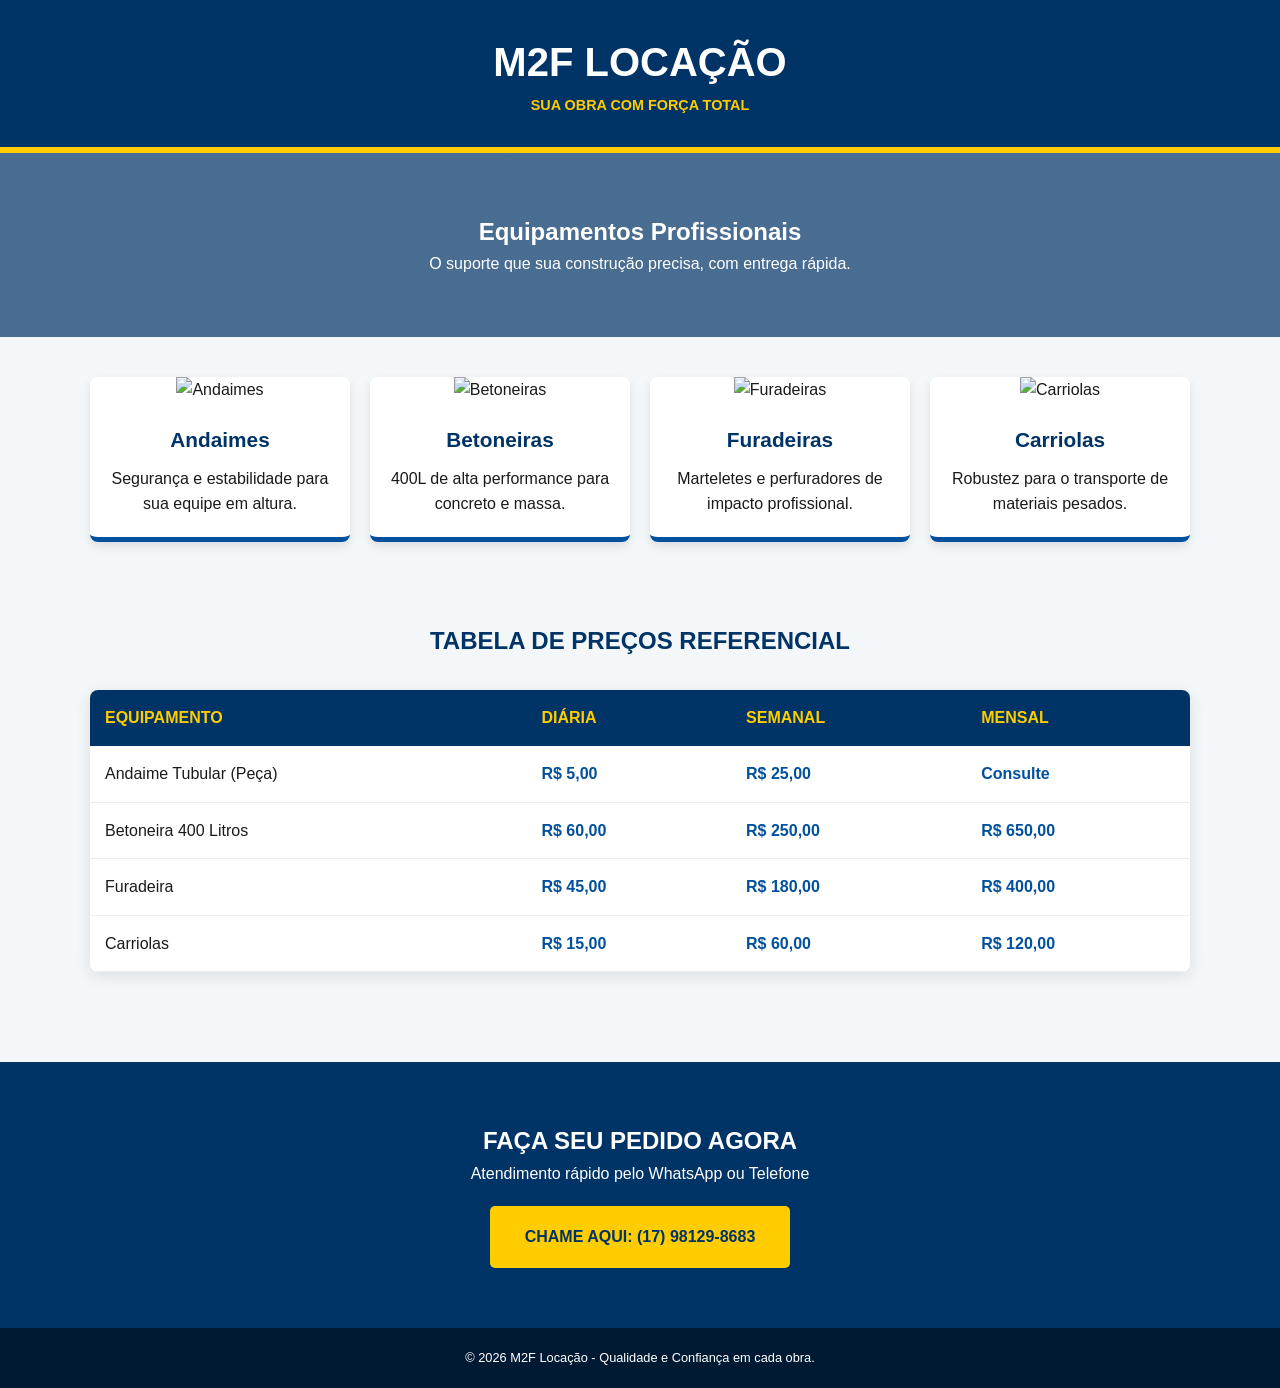
==== index (2).html @ eb59a324 "Add files via upload" ====
<!DOCTYPE html>
<html lang="pt-br">
<head>
    <meta charset="UTF-8">
    <meta name="viewport" content="width=device-width, initial-scale=1.0">
    <title>M2F Locação | Equipamentos para Construção</title>
    <style>
        :root {
            --azul-primario: #003366;
            --azul-secundario: #00509d;
            --amarelo: #ffcc00;
            --branco: #ffffff;
            --cinza-fundo: #f4f7f9;
            --texto-escuro: #1a1a1a;
        }

        * { margin: 0; padding: 0; box-sizing: border-box; font-family: 'Segoe UI', Arial, sans-serif; }
        body { background-color: var(--cinza-fundo); color: var(--texto-escuro); line-height: 1.6; }
        .container { width: 90%; max-width: 1100px; margin: auto; }

        header { background: var(--azul-primario); color: var(--branco); padding: 30px 0; text-align: center; border-bottom: 6px solid var(--amarelo); }
        header h1 { font-size: 2.5rem; text-transform: uppercase; }
        header p { color: var(--amarelo); font-weight: 600; font-size: 0.9rem; text-transform: uppercase; }
        
        .hero { background: linear-gradient(rgba(0,51,102,0.7), rgba(0,51,102,0.7)), url('https://images.unsplash.com/photo-1541888946425-d81bb19240f5?auto=format&fit=crop&w=1350&q=80'); 
                background-size: cover; background-position: center; color: var(--branco); padding: 60px 20px; text-align: center; }

        .equipamentos { display: grid; grid-template-columns: repeat(auto-fit, minmax(240px, 1fr)); gap: 20px; padding: 40px 0; }
        .card { background: var(--branco); border-radius: 8px; overflow: hidden; text-align: center; border-bottom: 5px solid var(--azul-secundario); box-shadow: 0 4px 10px rgba(0,0,0,0.1); transition: 0.3s; }
        .card:hover { transform: translateY(-5px); border-bottom-color: var(--amarelo); }
        .card img { width: 100%; height: 180px; object-fit: cover; }
        .card-content { padding: 20px; }
        .card h3 { color: var(--azul-primario); margin-bottom: 10px; font-size: 1.3rem; }

        .secao-precos { padding: 40px 0; }
        .titulo-secao { text-align: center; color: var(--azul-primario); margin-bottom: 30px; text-transform: uppercase; }
        .tabela-wrapper { overflow-x: auto; background: var(--branco); border-radius: 8px; box-shadow: 0 4px 15px rgba(0,0,0,0.1); }
        table { width: 100%; border-collapse: collapse; min-width: 500px; }
        th { background: var(--azul-primario); color: var(--amarelo); text-align: left; padding: 15px; text-transform: uppercase; }
        td { padding: 15px; border-bottom: 1px solid #eee; }
        tr:hover { background-color: #fff9e6; }
        .preco-tag { font-weight: bold; color: var(--azul-secundario); }

        .contato { background: var(--azul-primario); color: var(--branco); padding: 60px 20px; text-align: center; margin-top: 50px; }
        .btn-whatsapp { background: var(--amarelo); color: var(--azul-primario); padding: 18px 35px; text-decoration: none; border-radius: 5px; font-weight: 900; display: inline-block; margin-top: 20px; text-transform: uppercase; }
        .btn-whatsapp:hover { background: var(--branco); transform: scale(1.05); }

        footer { background: #001a33; color: white; text-align: center; padding: 20px; font-size: 0.8rem; }
    </style>
</head>
<body>

    <header>
        <div class="container">
            <h1>M2F LOCAÇÃO</h1>
            <p>Sua obra com força total</p>
        </div>
    </header>

    <section class="hero">
        <div class="container">
            <h2>Equipamentos Profissionais</h2>
            <p>O suporte que sua construção precisa, com entrega rápida.</p>
        </div>
    </section>

    <div class="container">
        <section class="equipamentos">
            <div class="card">
                <img src="https://encrypted-tbn0.gstatic.com/images?q=tbn:ANd9GcT6z4e_TP--C71gDtUpR9XNvDgnAKwQ22cGpg&s" alt="Andaimes">
                <div class="card-content">
                    <h3>Andaimes</h3>
                    <p>Segurança e estabilidade para sua equipe em altura.</p>
                </div>
            </div>
            <div class="card">
                <img src= "https://cdn.awsli.com.br/209/209157/produto/221655415/1-ilhnwl90mv.JPG" alt="Betoneiras">
                <div class="card-content">
                    <h3>Betoneiras</h3>
                    <p>400L de alta performance para concreto e massa.</p>
                </div>
            </div>
            <div class="card">
                <img src="https://prustparafusos.cdn.magazord.com.br/img/2024/07/produto/1188/furadeira-de-impacto-12-1100w-220v-2-vel-dewalt.png?ims=fit-in/800x" alt="Furadeiras">
                <div class="card-content">
                    <h3>Furadeiras</h3>
                    <p>Marteletes e perfuradores de impacto profissional.</p>
                </div>
            </div>
            <div class="card">
                <img src="https://lojaagrometal.fbitsstatic.net/img/p/carriola-de-mao-galvanizada-camera-com-bucha-cpg1-canal-88407/274940.jpg?w=400&h=400&v=no-change&qs=ignore" alt="Carriolas">
                <div class="card-content">
                    <h3>Carriolas</h3>
                    <p>Robustez para o transporte de materiais pesados.</p>
                </div>
            </div>
        </section>

        <section class="secao-precos">
            <h2 class="titulo-secao">Tabela de Preços Referencial</h2>
            <div class="tabela-wrapper">
                <table>
                    <thead>
                        <tr>
                            <th>Equipamento</th>
                            <th>Diária</th>
                            <th>Semanal</th>
                            <th>Mensal</th>
                        </tr>
                    </thead>
                    <tbody>
                        <tr><td>Andaime Tubular (Peça)</td><td class="preco-tag">R$ 5,00</td><td class="preco-tag">R$ 25,00</td><td class="preco-tag">Consulte</td></tr>
                        <tr><td>Betoneira 400 Litros</td><td class="preco-tag">R$ 60,00</td><td class="preco-tag">R$ 250,00</td><td class="preco-tag">R$ 650,00</td></tr>
                        <tr><td>Furadeira</td><td class="preco-tag">R$ 45,00</td><td class="preco-tag">R$ 180,00</td><td class="preco-tag">R$ 400,00</td></tr>
                        <tr><td>Carriolas</td><td class="preco-tag">R$ 15,00</td><td class="preco-tag">R$ 60,00</td><td class="preco-tag">R$ 120,00</td></tr>
                    </tbody>
                </table>
            </div>
        </section>
    </div>

    <section class="contato">
        <div class="container">
            <h2>FAÇA SEU PEDIDO AGORA</h2>
            <p>Atendimento rápido pelo WhatsApp ou Telefone</p>
            <a href="https://wa.me/5517981298683" class="btn-whatsapp">CHAME AQUI: (17) 98129-8683</a>
        </div>
    </section>

    <footer>
        <p>&copy; 2026 M2F Locação - Qualidade e Confiança em cada obra.</p>
    </footer>

</body>
</html>
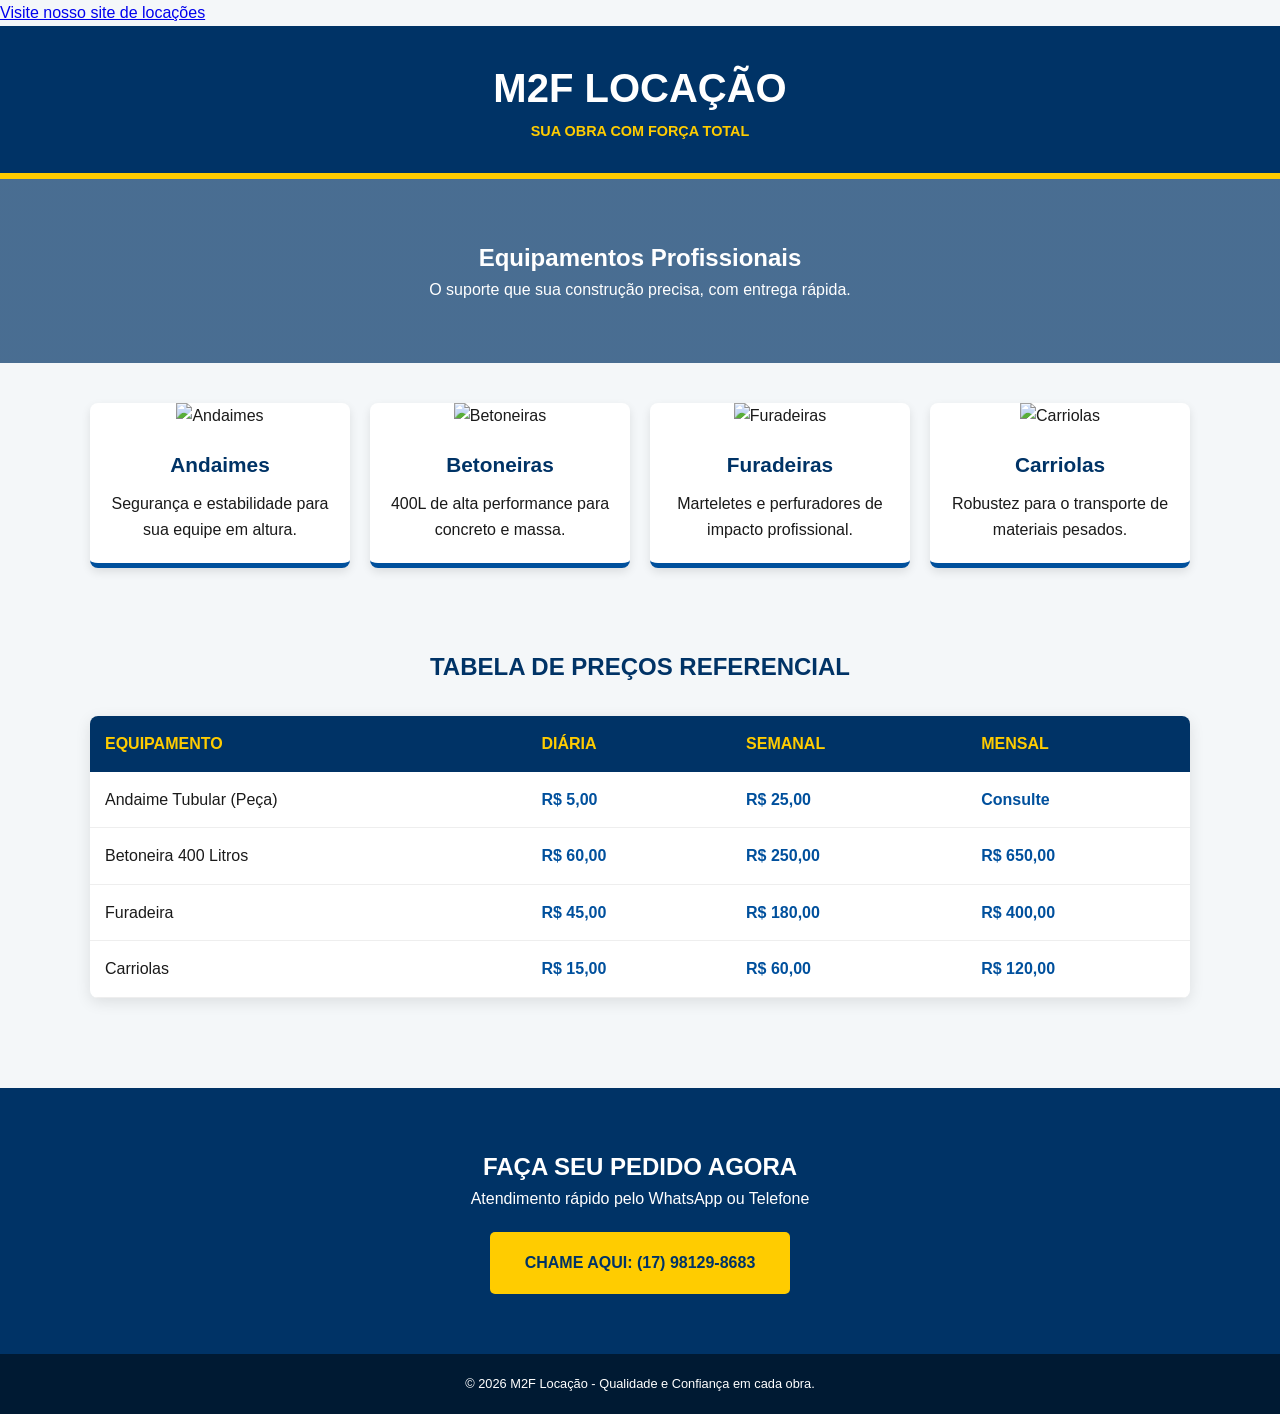
==== commit 0bdf52ee: "Fix HTML structure and add website link" ====
--- a/index (2).html
+++ b/index (2).html
@@ -1,4 +1,5 @@
 <!DOCTYPE html>
+<a href="https://www.obrasm2f.com.br" target="_blank">Visite nosso site de locações</a>
 <html lang="pt-br">
 <head>
     <meta charset="UTF-8">
@@ -132,4 +133,5 @@
     </footer>
 
 </body>
-</html>+
+</html>
